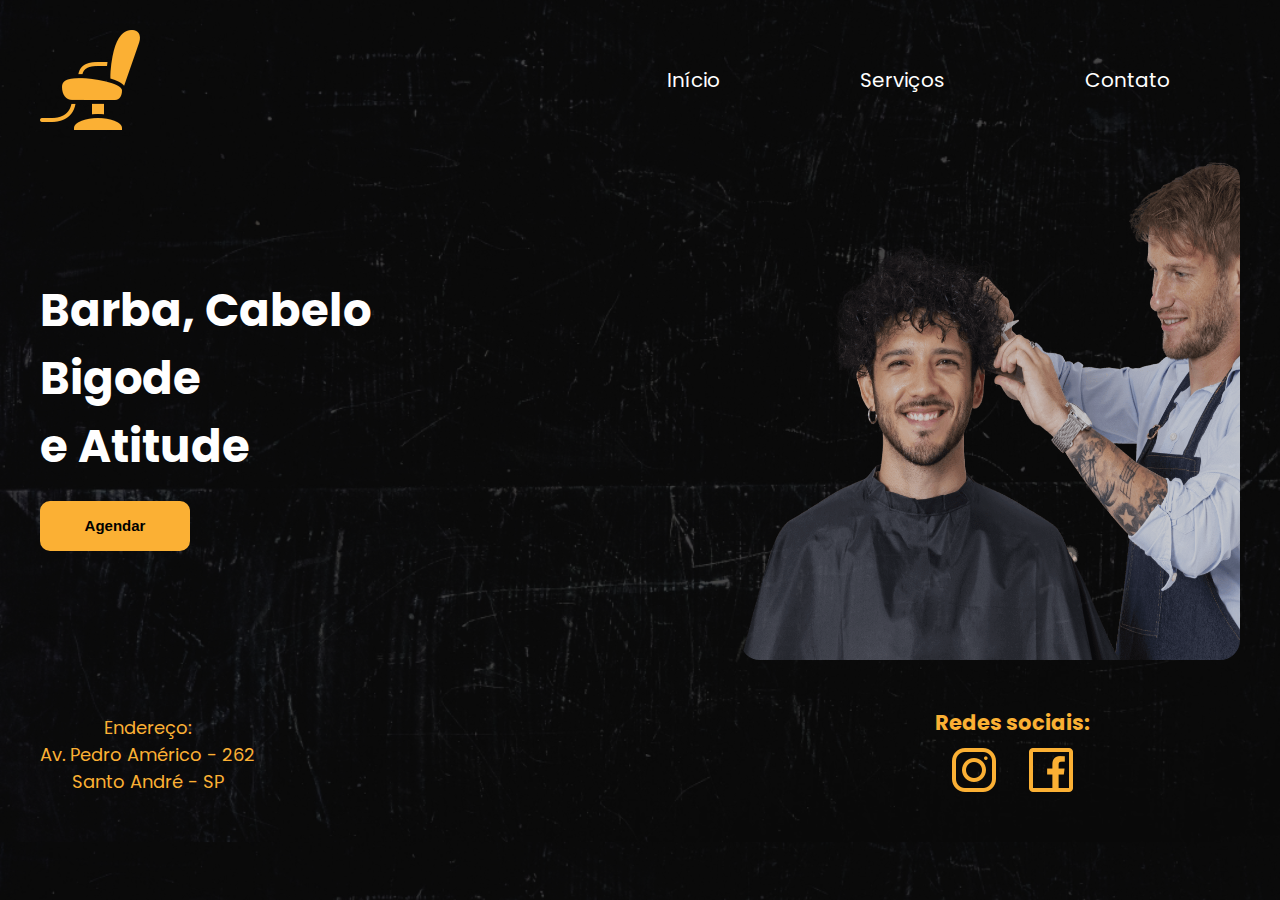
==== index.html @ 927c78f0 "att" ====
<!DOCTYPE html>
<html lang="pt-br">

<head>
    <meta charset="UTF-8">
    <meta http-equiv="X-UA-Compatible" content="IE=edge">
    <meta name="viewport" content="width=device-width, initial-scale=1.0">
    <link rel="preconnect" href="https://fonts.googleapis.com">
    <link rel="preconnect" href="https://fonts.gstatic.com" crossorigin>
    <link href="https://fonts.googleapis.com/css2?family=Poppins:wght@300&display=swap" rel="stylesheet">
    <link rel="stylesheet" href="styles.css">
    <title>Mustache Barber</title>
</head>

<body>
    <header>
        <div class="logo-img">
            <img src="./images/logo.png" alt="Mustache Barber">
        </div>
        <nav>
            <ul>
                <li><a href="/barber-comeia-academy/index.html">Início</a></li>
                <li><a href="/barber-comeia-academy/services/index.html">Serviços</a></li>
                <li><a href="/barber-comeia-academy/contact/index.html">Contato</a></li>
            </ul>
        </nav>
    </header>

    <main>
        <div class="slogan-text">
            <h2>Barba, Cabelo<br>Bigode<br>
                e Atitude</h2>
            <button class="check-in-button">Agendar</button>
        </div>

        <div class="background-img">
            <img src="./images/salao-01.png" alt="">
        </div>
    </main>

    <footer>
        <ul class="address">
            <li>Endereço:</li>
            <li>Av. Pedro Américo - 262</li>
            <li>Santo André - SP</li>
        </ul>
        <div class="social-media">
            <h3>Redes sociais:</h3>
            <div class="social-media-img">
                <img src="./images/insta.png" alt="">
                <img src="./images/face.png" alt="">
            </div>
        </div>
    </footer>

</body>

</html>
---- styles.css ----
* {
    box-sizing: border-box;
    padding: 0;
    margin: 0;
}

body {
    max-width: 1200px;
    margin: 0 auto;
    background-image: url(/images/landing\ page.png);
    background-size: cover;
    font-family: 'Poppins', sans-serif;
    font-size: 18px;
}

header {
    display: flex;
    justify-content: space-between;
    text-align: center;
    padding-block: 30px;
    align-items: center;
}

nav {
    display: flex;
    align-items: center;
}


nav ul {
    display: flex;
    font-size: 20px;
    list-style-type: none;
    overflow: hidden;
    text-align: center;
}

nav li a {
    flex-direction: row;
    color: white;
    text-align: center;
    padding: 70px;
    text-decoration: none;
}

nav li a:hover {
    color: #FBB034;
}


.logo-img img {
    display: block;
}

main {
    display: flex;
    justify-content: space-between;
}

.slogan-text {
    display: flex;
    flex-direction: column;
    gap: 20px;
    justify-content: center;
}

.slogan-text h2 {
    color: #ffff;
    font-size: 45px;
}

.background-img img {
    width: 500px;
    height: 500px;
    opacity: 0.8;
    border-radius: 20px;
}

.check-in-button {
    background-color: #FBB034;
    cursor: pointer;
    width: 150px;
    height: 50px;
    font-weight: bold;
    font-size: 15px;
    border: 0;
    border-radius: 10px;
}

.check-in-button:hover {
    background-color: #ddb16a;
}

footer {
    display: flex;
    justify-content: space-between;
    align-items: center;
    padding-block: 40px;
    padding-right: 150px;
}

.address {
    list-style-type: none;
    gap: 100px;
    overflow: hidden;
    text-align: center;
    color: #FBB034;
}

.social-media {
    display: flex;
    flex-direction: column;
    cursor: pointer;
}

.social-media h3 {
    color: #FBB034;
}

.social-media-img {
    display: flex;
    justify-content: space-around;
}


@media (max-width: 425px) {

    * {
        font-size: 15px;
    }

    body {
        max-width: 100vw;
    }

    header {
        flex-direction: column;
        gap: 40px;
    }

    .logo-img img {
        width: 70px;
        height: 70px;
    }

    nav li a {
        padding: 45px;
    }

    main {
        display: flex;
        flex-direction: column
    }

    .slogan-text {
        align-items: center;
        flex-direction: column;
        text-align: center;
        gap: 10px;
    }

    .background-img img {
        width: 400px;
        height: 400px;
    }

    footer {
        display: flex;
        justify-content: space-between;
        align-items: center;
        padding: 30px 20px;
    }

    .social-media {
        text-align: center;
    }

}
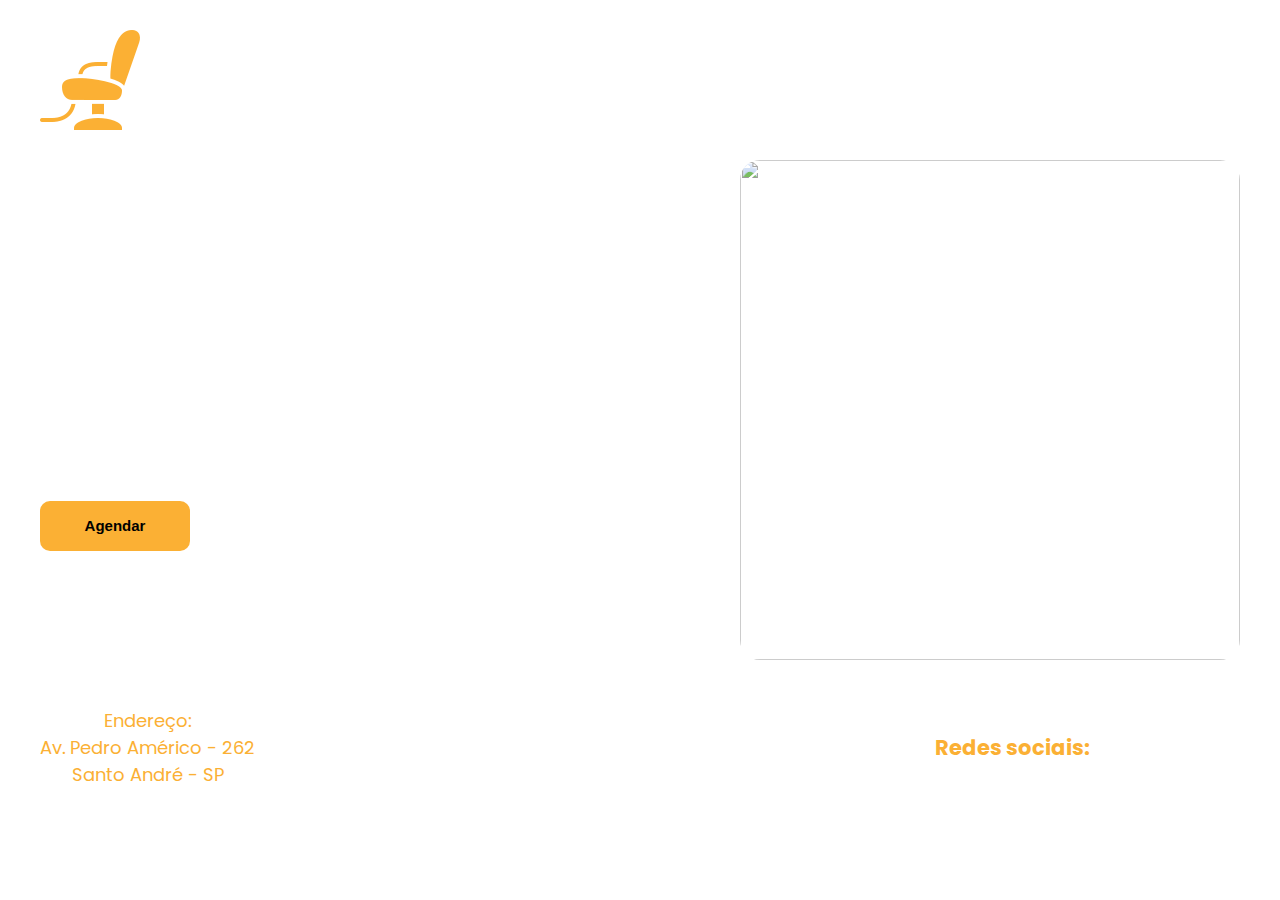
==== commit 00dcd7d3: "images folder updated" ====
--- a/index.html
+++ b/index.html
@@ -34,7 +34,7 @@
         </div>
 
         <div class="background-img">
-            <img src="./images/salao-01.png" alt="">
+            <img src="/barber-comeia-academy/images/salao-01.png" alt="">
         </div>
     </main>
 
@@ -47,8 +47,8 @@
         <div class="social-media">
             <h3>Redes sociais:</h3>
             <div class="social-media-img">
-                <img src="./images/insta.png" alt="">
-                <img src="./images/face.png" alt="">
+                <img src="/barber-comeia-academy/images/insta.png" alt="">
+                <img src="/barber-comeia-academy/images/face.png" alt="">
             </div>
         </div>
     </footer>
--- a/styles.css
+++ b/styles.css
@@ -7,7 +7,7 @@
 body {
     max-width: 1200px;
     margin: 0 auto;
-    background-image: url(/images/landing\ page.png);
+    background-image: url(/barber-comeia-academy/images/landing\ page.png);
     background-size: cover;
     font-family: 'Poppins', sans-serif;
     font-size: 18px;
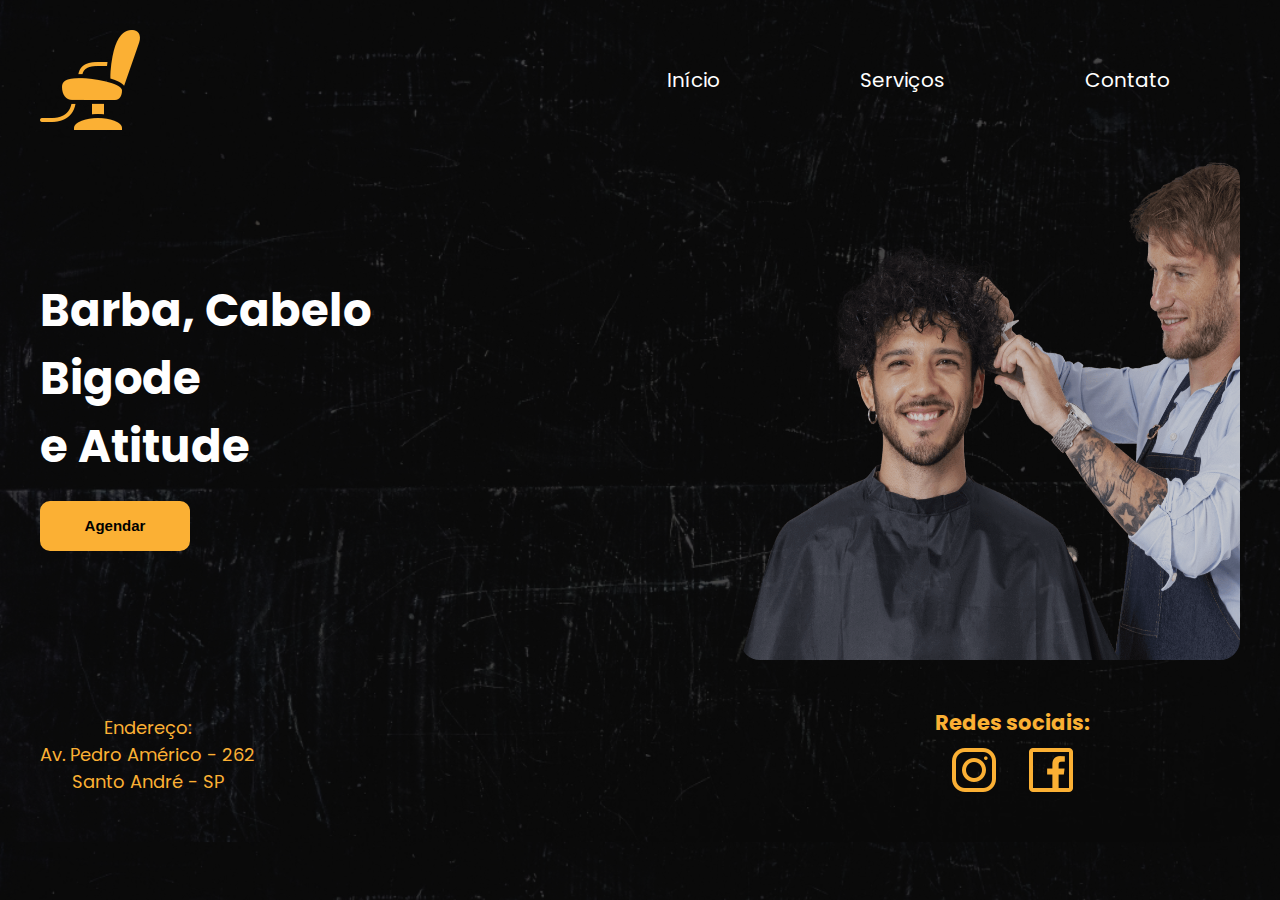
==== commit 7a0b7d1d: "att" ====
--- a/index.html
+++ b/index.html
@@ -34,7 +34,7 @@
         </div>
 
         <div class="background-img">
-            <img src="/barber-comeia-academy/images/salao-01.png" alt="">
+            <img src="/images/salao-01.png" alt="">
         </div>
     </main>
 
@@ -47,8 +47,8 @@
         <div class="social-media">
             <h3>Redes sociais:</h3>
             <div class="social-media-img">
-                <img src="/barber-comeia-academy/images/insta.png" alt="">
-                <img src="/barber-comeia-academy/images/face.png" alt="">
+                <img src="/images/insta.png" alt="">
+                <img src="/images/face.png" alt="">
             </div>
         </div>
     </footer>
--- a/styles.css
+++ b/styles.css
@@ -7,7 +7,7 @@
 body {
     max-width: 1200px;
     margin: 0 auto;
-    background-image: url(/barber-comeia-academy/images/landing\ page.png);
+    background-image: url(/images/landing\ page.png);
     background-size: cover;
     font-family: 'Poppins', sans-serif;
     font-size: 18px;
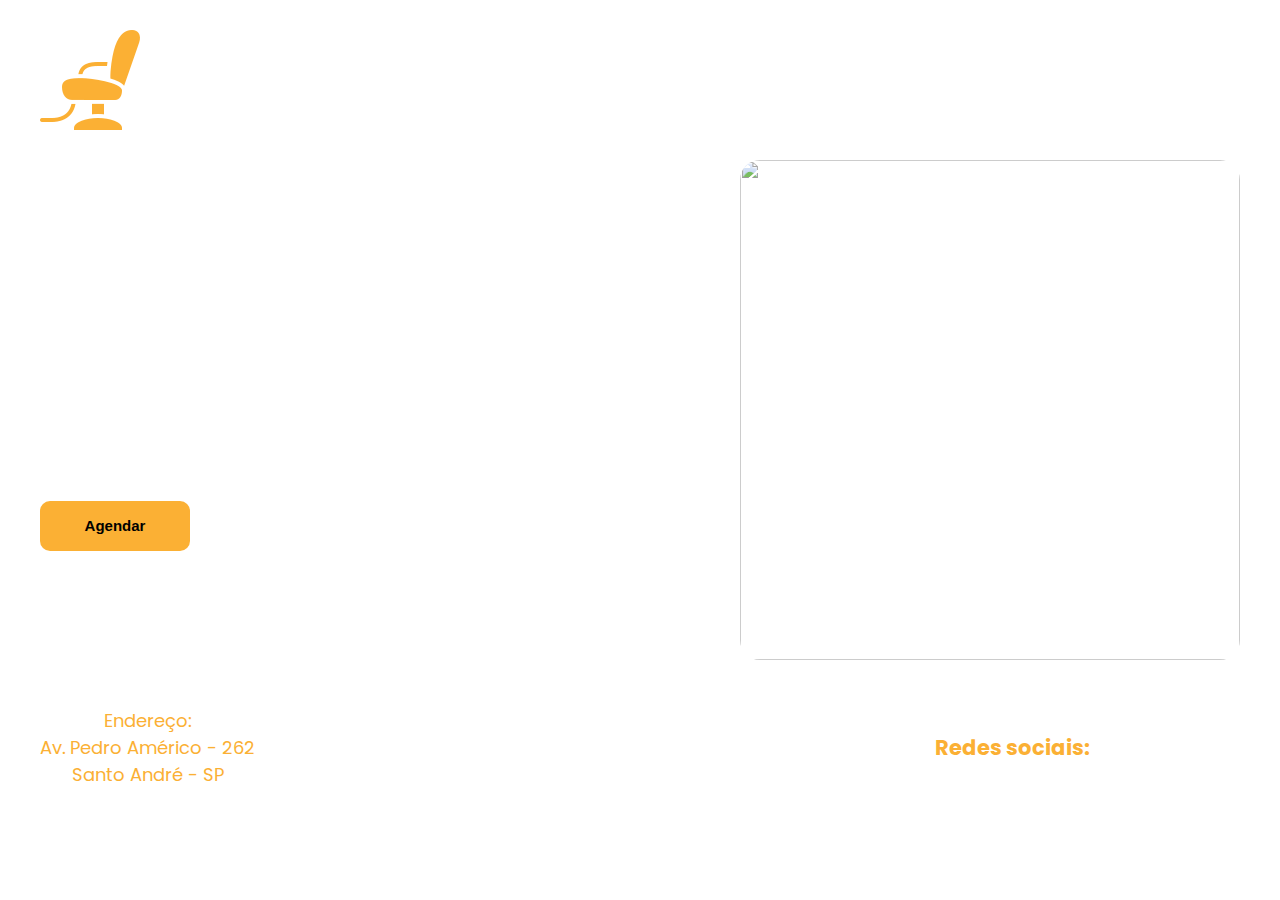
==== commit faa5509a: "att" ====
--- a/index.html
+++ b/index.html
@@ -34,7 +34,7 @@
         </div>
 
         <div class="background-img">
-            <img src="/images/salao-01.png" alt="">
+            <img src="/barber-comeia-academy/images/salao-01.png" alt="">
         </div>
     </main>
 
@@ -47,8 +47,8 @@
         <div class="social-media">
             <h3>Redes sociais:</h3>
             <div class="social-media-img">
-                <img src="/images/insta.png" alt="">
-                <img src="/images/face.png" alt="">
+                <img src="/barber-comeia-academy/images/insta.png" alt="">
+                <img src="/barber-comeia-academy/images/face.png" alt="">
             </div>
         </div>
     </footer>
--- a/styles.css
+++ b/styles.css
@@ -7,7 +7,7 @@
 body {
     max-width: 1200px;
     margin: 0 auto;
-    background-image: url(/images/landing\ page.png);
+    background-image: url(/barber-comeia-academy/images/landing\ page.png);
     background-size: cover;
     font-family: 'Poppins', sans-serif;
     font-size: 18px;
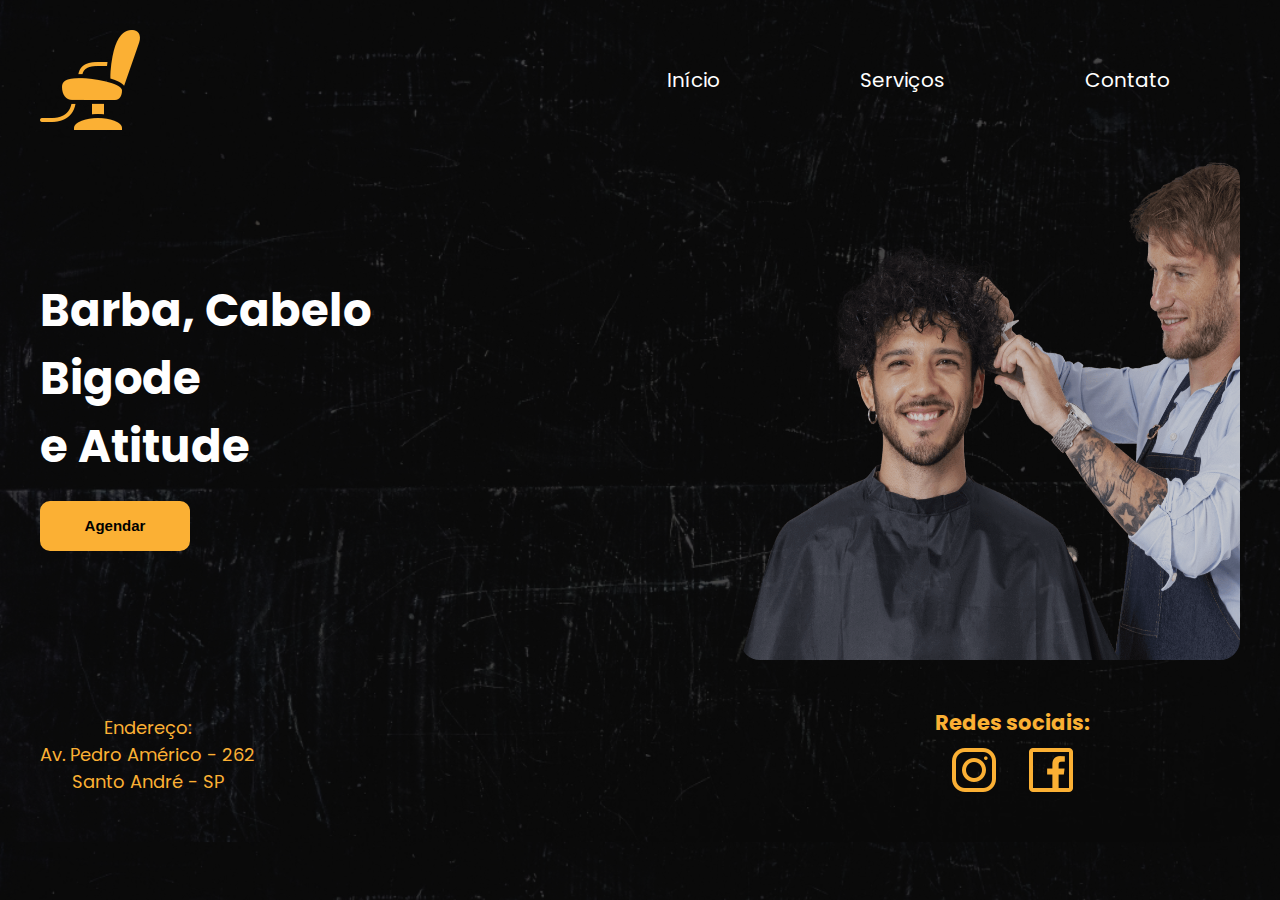
==== commit 3bde3074: "att" ====
--- a/index.html
+++ b/index.html
@@ -19,9 +19,9 @@
         </div>
         <nav>
             <ul>
-                <li><a href="/barber-comeia-academy/index.html">Início</a></li>
-                <li><a href="/barber-comeia-academy/services/index.html">Serviços</a></li>
-                <li><a href="/barber-comeia-academy/contact/index.html">Contato</a></li>
+                <li><a href="./index.html">Início</a></li>
+                <li><a href="./services/index.html">Serviços</a></li>
+                <li><a href="./contact/index.html">Contato</a></li>
             </ul>
         </nav>
     </header>
@@ -34,7 +34,7 @@
         </div>
 
         <div class="background-img">
-            <img src="/barber-comeia-academy/images/salao-01.png" alt="">
+            <img src="./images/salao-01.png" alt="">
         </div>
     </main>
 
@@ -47,8 +47,8 @@
         <div class="social-media">
             <h3>Redes sociais:</h3>
             <div class="social-media-img">
-                <img src="/barber-comeia-academy/images/insta.png" alt="">
-                <img src="/barber-comeia-academy/images/face.png" alt="">
+                <img src="./images/insta.png" alt="">
+                <img src="./images/face.png" alt="">
             </div>
         </div>
     </footer>
--- a/styles.css
+++ b/styles.css
@@ -7,7 +7,7 @@
 body {
     max-width: 1200px;
     margin: 0 auto;
-    background-image: url(/barber-comeia-academy/images/landing\ page.png);
+    background-image: url(./images/landing\ page.png);
     background-size: cover;
     font-family: 'Poppins', sans-serif;
     font-size: 18px;
